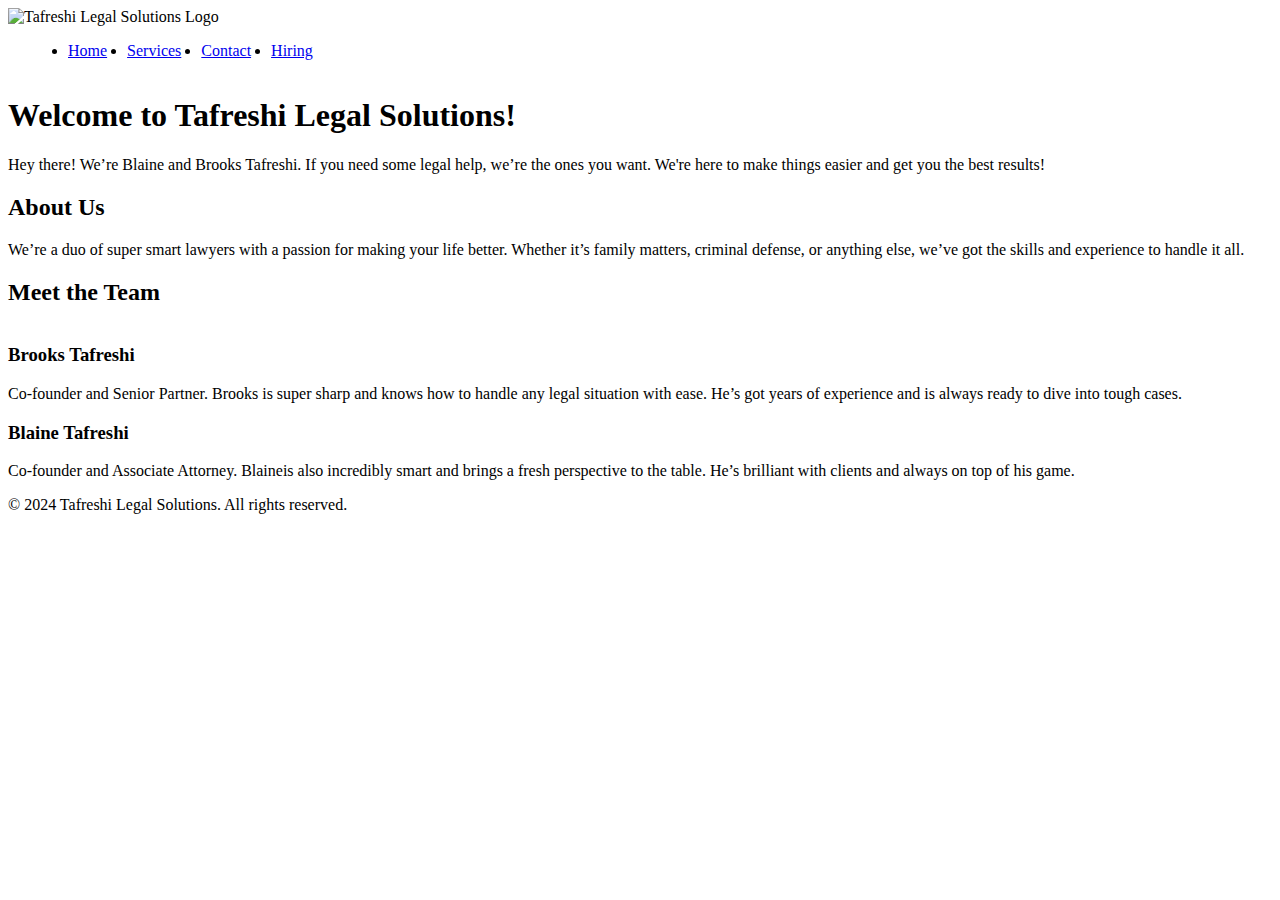
==== index.html @ 2438b784 "Initial commit" ====
<!DOCTYPE html>
<html lang="en">
<head>
    <meta charset="UTF-8">
    <meta name="viewport" content="width=device-width, initial-scale=1.0">
    <title>Tafreshi Legal Solutions</title>
    <link rel="stylesheet" href="style.css">
</head>
<body>
    <header>
        <div class="container">
            <img src="images/logo.png" alt="Tafreshi Legal Solutions Logo" class="logo">
            <div class="menu-toggle">&#9776;</div>
            <nav>
                <ul>
                    <li><a href="index.html">Home</a></li>
                    <li><a href="services.html">Services</a></li>
                    <li><a href="contact.html">Contact</a></li>
                    <li><a href="hiring.html">Hiring</a></li>
                </ul>
            </nav>
        </div>
    </header>
    <main>
        <section class="hero">
            <h1>Welcome to Tafreshi Legal Solutions!</h1>
            <p>Hey there! We’re Blaine and Brooks Tafreshi. If you need some legal help, we’re the ones you want. We're here to make things easier and get you the best results!</p>
        </section>
        <section class="about">
            <h2>About Us</h2>
            <p>We’re a duo of super smart lawyers with a passion for making your life better. Whether it’s family matters, criminal defense, or anything else, we’ve got the skills and experience to handle it all.</p>
        </section>
        <section class="team">
            <h2>Meet the Team</h2>
            <div class="carousel">
                <img src="images/lawyer1.jpg" alt="Blaine Tafreshi" class="active">
                <img src="images/lawyer2.jpg" alt="Brooks Tafreshi">
            </div>
            <div class="team-member-info">
                <h3>Brooks Tafreshi</h3>
                <p>Co-founder and Senior Partner. Brooks is super sharp and knows how to handle any legal situation with ease. He’s got years of experience and is always ready to dive into tough cases.</p>
            </div>
            <div class="team-member-info">
                <h3>Blaine  Tafreshi</h3>
                <p>Co-founder and Associate Attorney. Blaineis also incredibly smart and brings a fresh perspective to the table. He’s brilliant with clients and always on top of his game.</p>
            </div>
        </section>
    </main>
    <footer>
        <p>&copy; 2024 Tafreshi Legal Solutions. All rights reserved.</p>
    </footer>
    <script src="script.js"></script>
</body>
</html>
---- style.css ----
/* Add mobile menu styles */
.menu-toggle {
    display: none;
    font-size: 30px;
    color: #fff;
    cursor: pointer;
}

nav {
    display: flex;
}

nav.active {
    display: block;
}

nav ul {
    display: flex;
}

nav ul li {
    margin-left: 20px;
}

/* Style for mobile menu */
@media (max-width: 768px) {
    .menu-toggle {
        display: block;
    }

    nav ul {
        display: none;
        flex-direction: column;
    }

    nav.active ul {
        display: flex;
    }

    nav ul li {
        margin-left: 0;
        margin-bottom: 10px;
    }
}

/* Smooth scrolling */
html {
    scroll-behavior: smooth;
}

/* Image carousel styles */
.carousel {
    position: relative;
    overflow: hidden;
    width: 100%;
}

.carousel img {
    width: 100%;
    position: absolute;
    transition: opacity 1s ease-in-out;
    opacity: 0;
}

.carousel img.active {
    opacity: 1;
}
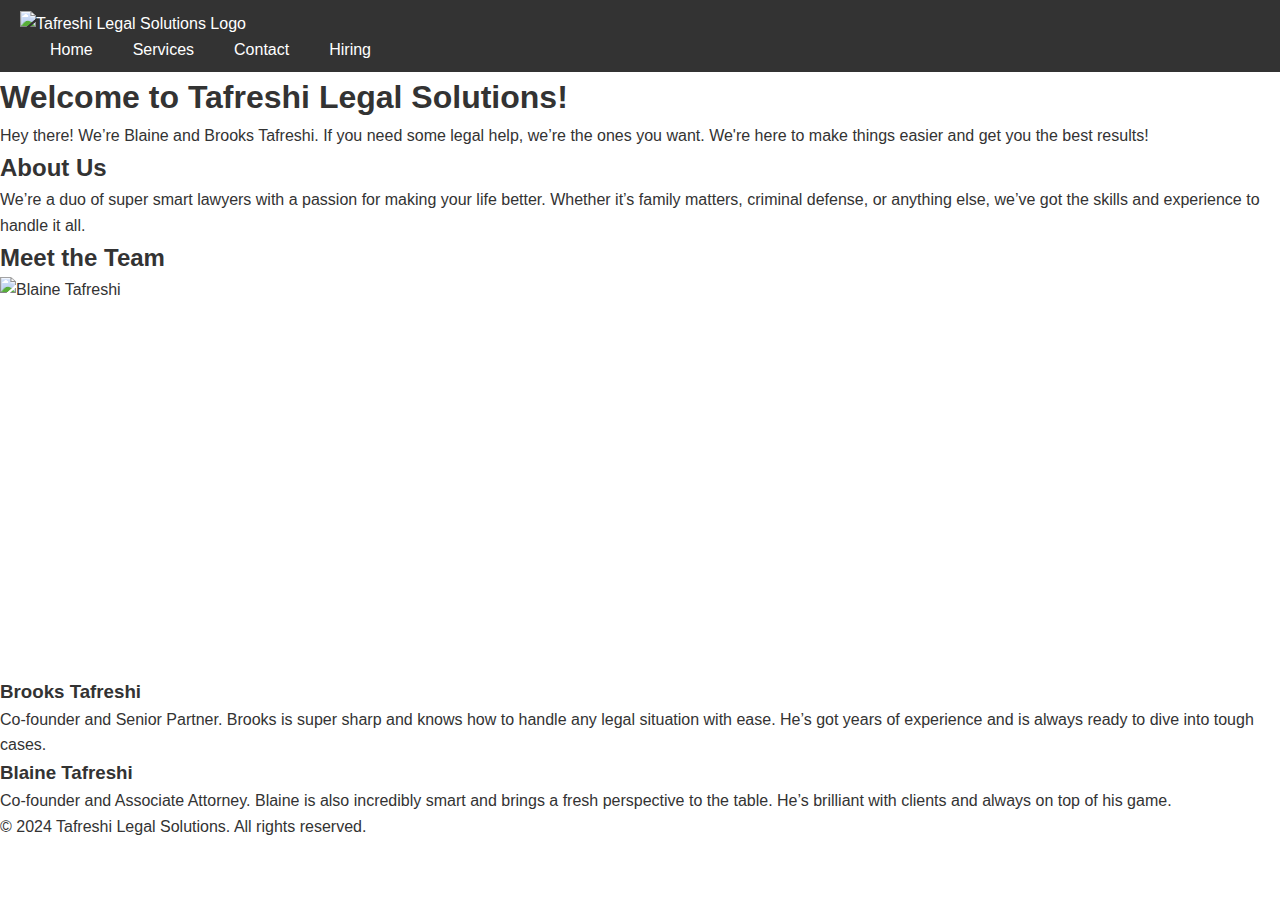
==== commit dca049f2: "Styling" ====
--- a/index.html
+++ b/index.html
@@ -42,7 +42,7 @@
             </div>
             <div class="team-member-info">
                 <h3>Blaine  Tafreshi</h3>
-                <p>Co-founder and Associate Attorney. Blaineis also incredibly smart and brings a fresh perspective to the table. He’s brilliant with clients and always on top of his game.</p>
+                <p>Co-founder and Associate Attorney. Blaine is also incredibly smart and brings a fresh perspective to the table. He’s brilliant with clients and always on top of his game.</p>
             </div>
         </section>
     </main>
--- a/style.css
+++ b/style.css
@@ -1,4 +1,57 @@
-/* Add mobile menu styles */
+/* Basic reset and modern font */
+* {
+    box-sizing: border-box;
+    margin: 0;
+    padding: 0;
+    font-family: 'Arial', sans-serif;
+}
+
+/* Overall layout */
+body {
+    line-height: 1.6;
+    color: #333;
+}
+
+/* Navbar styles */
+header {
+    background: #333;
+    color: #fff;
+    padding: 10px 20px;
+    position: relative;
+}
+
+.logo {
+    height: 50px;
+    vertical-align: middle;
+}
+
+nav {
+    display: flex;
+    justify-content: space-between;
+    align-items: center;
+}
+
+nav ul {
+    list-style: none;
+    display: flex;
+}
+
+nav ul li {
+    margin-left: 20px;
+}
+
+nav ul li a {
+    text-decoration: none;
+    color: #fff;
+    font-size: 16px;
+    padding: 10px;
+    transition: color 0.3s;
+}
+
+nav ul li a:hover {
+    color: #f39c12; /* Accent color for hover effect */
+}
+
 .menu-toggle {
     display: none;
     font-size: 30px;
@@ -6,23 +59,7 @@
     cursor: pointer;
 }
 
-nav {
-    display: flex;
-}
-
-nav.active {
-    display: block;
-}
-
-nav ul {
-    display: flex;
-}
-
-nav ul li {
-    margin-left: 20px;
-}
-
-/* Style for mobile menu */
+/* Mobile menu styles */
 @media (max-width: 768px) {
     .menu-toggle {
         display: block;
@@ -31,6 +68,12 @@
     nav ul {
         display: none;
         flex-direction: column;
+        background: #333;
+        width: 100%;
+        position: absolute;
+        top: 60px; /* Adjust based on the height of the header */
+        left: 0;
+        padding: 20px 0;
     }
 
     nav.active ul {
@@ -40,6 +83,13 @@
     nav ul li {
         margin-left: 0;
         margin-bottom: 10px;
+    }
+
+    nav ul li a {
+        padding: 15px 20px;
+        font-size: 18px;
+        display: block;
+        color: #fff;
     }
 }
 
@@ -53,10 +103,12 @@
     position: relative;
     overflow: hidden;
     width: 100%;
+    height: 400px; /* Adjust based on the desired height */
 }
 
 .carousel img {
     width: 100%;
+    height: auto;
     position: absolute;
     transition: opacity 1s ease-in-out;
     opacity: 0;
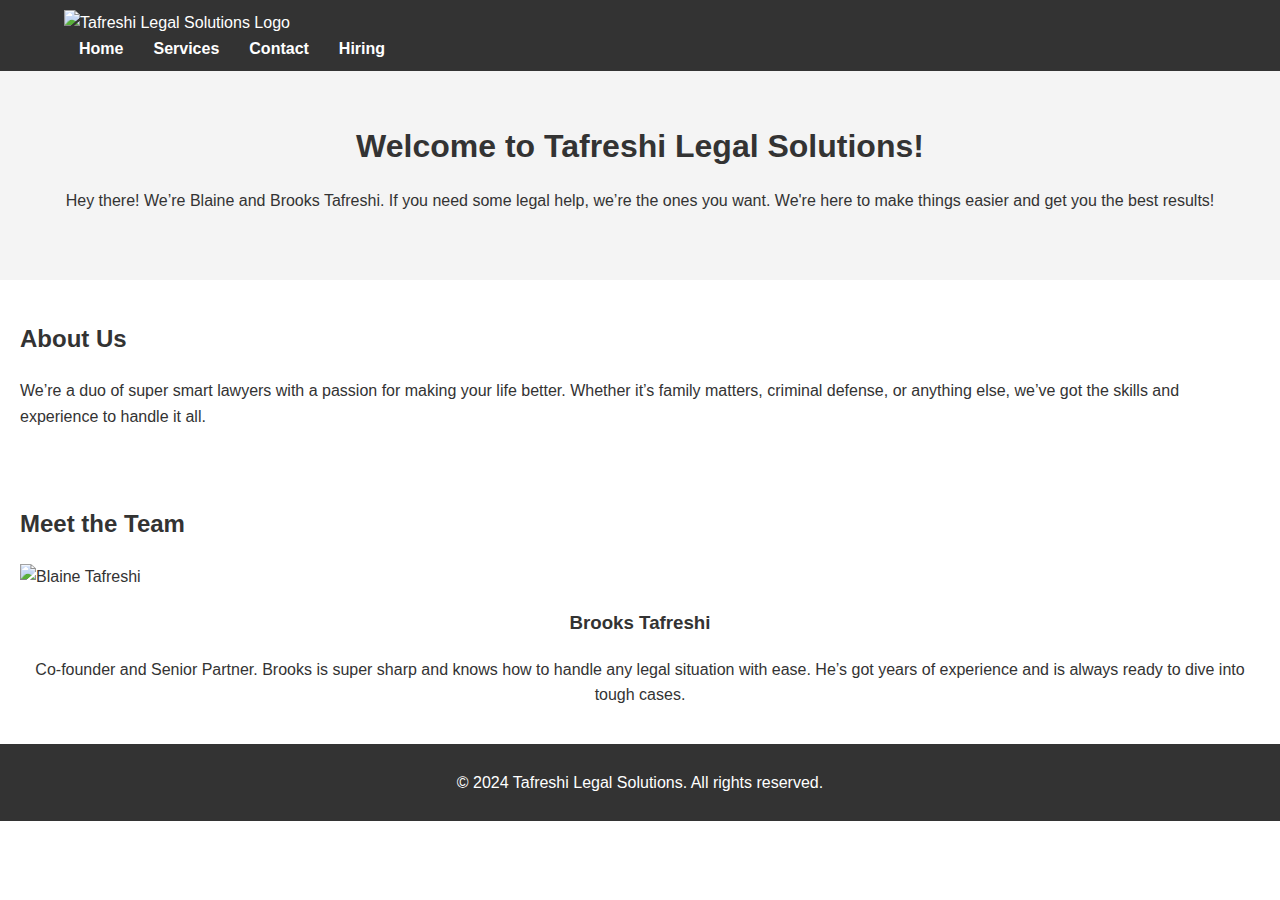
==== commit 67fee2ad: "Edits" ====
--- a/index.html
+++ b/index.html
@@ -5,13 +5,16 @@
     <meta name="viewport" content="width=device-width, initial-scale=1.0">
     <title>Tafreshi Legal Solutions</title>
     <link rel="stylesheet" href="style.css">
+    <link rel="stylesheet" href="https://cdnjs.cloudflare.com/ajax/libs/font-awesome/6.0.0-beta3/css/all.min.css">
 </head>
 <body>
     <header>
         <div class="container">
             <img src="images/logo.png" alt="Tafreshi Legal Solutions Logo" class="logo">
-            <div class="menu-toggle">&#9776;</div>
-            <nav>
+            <div class="menu-toggle" id="menuToggle">
+                <i class="fas fa-bars"></i>
+            </div>
+            <nav id="navbar">
                 <ul>
                     <li><a href="index.html">Home</a></li>
                     <li><a href="services.html">Services</a></li>
@@ -33,16 +36,18 @@
         <section class="team">
             <h2>Meet the Team</h2>
             <div class="carousel">
-                <img src="images/lawyer1.jpg" alt="Blaine Tafreshi" class="active">
-                <img src="images/lawyer2.jpg" alt="Brooks Tafreshi">
+                <img src="images/lawyer1.jpg" alt="Blaine Tafreshi" class="carousel-image active">
+                <img src="images/lawyer2.jpg" alt="Brooks Tafreshi" class="carousel-image">
             </div>
             <div class="team-member-info">
-                <h3>Brooks Tafreshi</h3>
-                <p>Co-founder and Senior Partner. Brooks is super sharp and knows how to handle any legal situation with ease. He’s got years of experience and is always ready to dive into tough cases.</p>
-            </div>
-            <div class="team-member-info">
-                <h3>Blaine  Tafreshi</h3>
-                <p>Co-founder and Associate Attorney. Blaine is also incredibly smart and brings a fresh perspective to the table. He’s brilliant with clients and always on top of his game.</p>
+                <div class="member-details" id="member1">
+                    <h3>Brooks Tafreshi</h3>
+                    <p>Co-founder and Senior Partner. Brooks is super sharp and knows how to handle any legal situation with ease. He’s got years of experience and is always ready to dive into tough cases.</p>
+                </div>
+                <div class="member-details hidden" id="member2">
+                    <h3>Blaine Tafreshi</h3>
+                    <p>Co-founder and Associate Attorney. Blaine is also incredibly smart and brings a fresh perspective to the table. He’s brilliant with clients and always on top of his game.</p>
+                </div>
             </div>
         </section>
     </main>
--- a/style.css
+++ b/style.css
@@ -1,119 +1,128 @@
-/* Basic reset and modern font */
-* {
-    box-sizing: border-box;
+/* General Styles */
+body {
+    font-family: Arial, sans-serif;
     margin: 0;
     padding: 0;
-    font-family: 'Arial', sans-serif;
-}
-
-/* Overall layout */
-body {
     line-height: 1.6;
     color: #333;
 }
 
-/* Navbar styles */
+.container {
+    width: 90%;
+    margin: 0 auto;
+    max-width: 1200px;
+}
+
 header {
     background: #333;
     color: #fff;
-    padding: 10px 20px;
+    padding: 10px 0;
     position: relative;
+    display: flex;
+    align-items: center;
+    justify-content: space-between;
 }
 
 .logo {
     height: 50px;
-    vertical-align: middle;
+}
+
+.menu-toggle {
+    display: none;
+    font-size: 1.5em;
+    cursor: pointer;
 }
 
 nav {
     display: flex;
-    justify-content: space-between;
-    align-items: center;
 }
 
 nav ul {
     list-style: none;
+    padding: 0;
+    margin: 0;
     display: flex;
 }
 
 nav ul li {
-    margin-left: 20px;
+    margin: 0 15px;
 }
 
 nav ul li a {
+    color: #fff;
     text-decoration: none;
-    color: #fff;
-    font-size: 16px;
-    padding: 10px;
-    transition: color 0.3s;
+    font-weight: bold;
 }
 
-nav ul li a:hover {
-    color: #f39c12; /* Accent color for hover effect */
+.hero {
+    text-align: center;
+    padding: 50px 20px;
+    background: #f4f4f4;
 }
 
-.menu-toggle {
-    display: none;
-    font-size: 30px;
-    color: #fff;
-    cursor: pointer;
+.hero h1 {
+    margin: 0;
+    font-size: 2em;
 }
 
-/* Mobile menu styles */
+.about, .team {
+    padding: 20px;
+}
+
+.carousel {
+    position: relative;
+    width: 100%;
+    overflow: hidden;
+}
+
+.carousel-image {
+    width: 100%;
+    display: none;
+    transition: opacity 1s ease-in-out;
+}
+
+.carousel-image.active {
+    display: block;
+}
+
+.team-member-info {
+    text-align: center;
+}
+
+.member-details.hidden {
+    display: none;
+}
+
+footer {
+    background: #333;
+    color: #fff;
+    text-align: center;
+    padding: 10px 20px;
+}
+
+/* Responsive Styles */
 @media (max-width: 768px) {
+    nav {
+        display: none;
+        flex-direction: column;
+        align-items: center;
+        width: 100%;
+    }
+
     .menu-toggle {
         display: block;
     }
 
-    nav ul {
-        display: none;
-        flex-direction: column;
-        background: #333;
-        width: 100%;
-        position: absolute;
-        top: 60px; /* Adjust based on the height of the header */
-        left: 0;
-        padding: 20px 0;
-    }
-
-    nav.active ul {
+    nav.active {
         display: flex;
     }
 
-    nav ul li {
-        margin-left: 0;
-        margin-bottom: 10px;
+    nav ul {
+        flex-direction: column;
+        width: 100%;
     }
 
-    nav ul li a {
-        padding: 15px 20px;
-        font-size: 18px;
-        display: block;
-        color: #fff;
+    nav ul li {
+        margin: 10px 0;
     }
 }
-
-/* Smooth scrolling */
-html {
-    scroll-behavior: smooth;
-}
-
-/* Image carousel styles */
-.carousel {
-    position: relative;
-    overflow: hidden;
-    width: 100%;
-    height: 400px; /* Adjust based on the desired height */
-}
-
-.carousel img {
-    width: 100%;
-    height: auto;
-    position: absolute;
-    transition: opacity 1s ease-in-out;
-    opacity: 0;
-}
-
-.carousel img.active {
-    opacity: 1;
-}
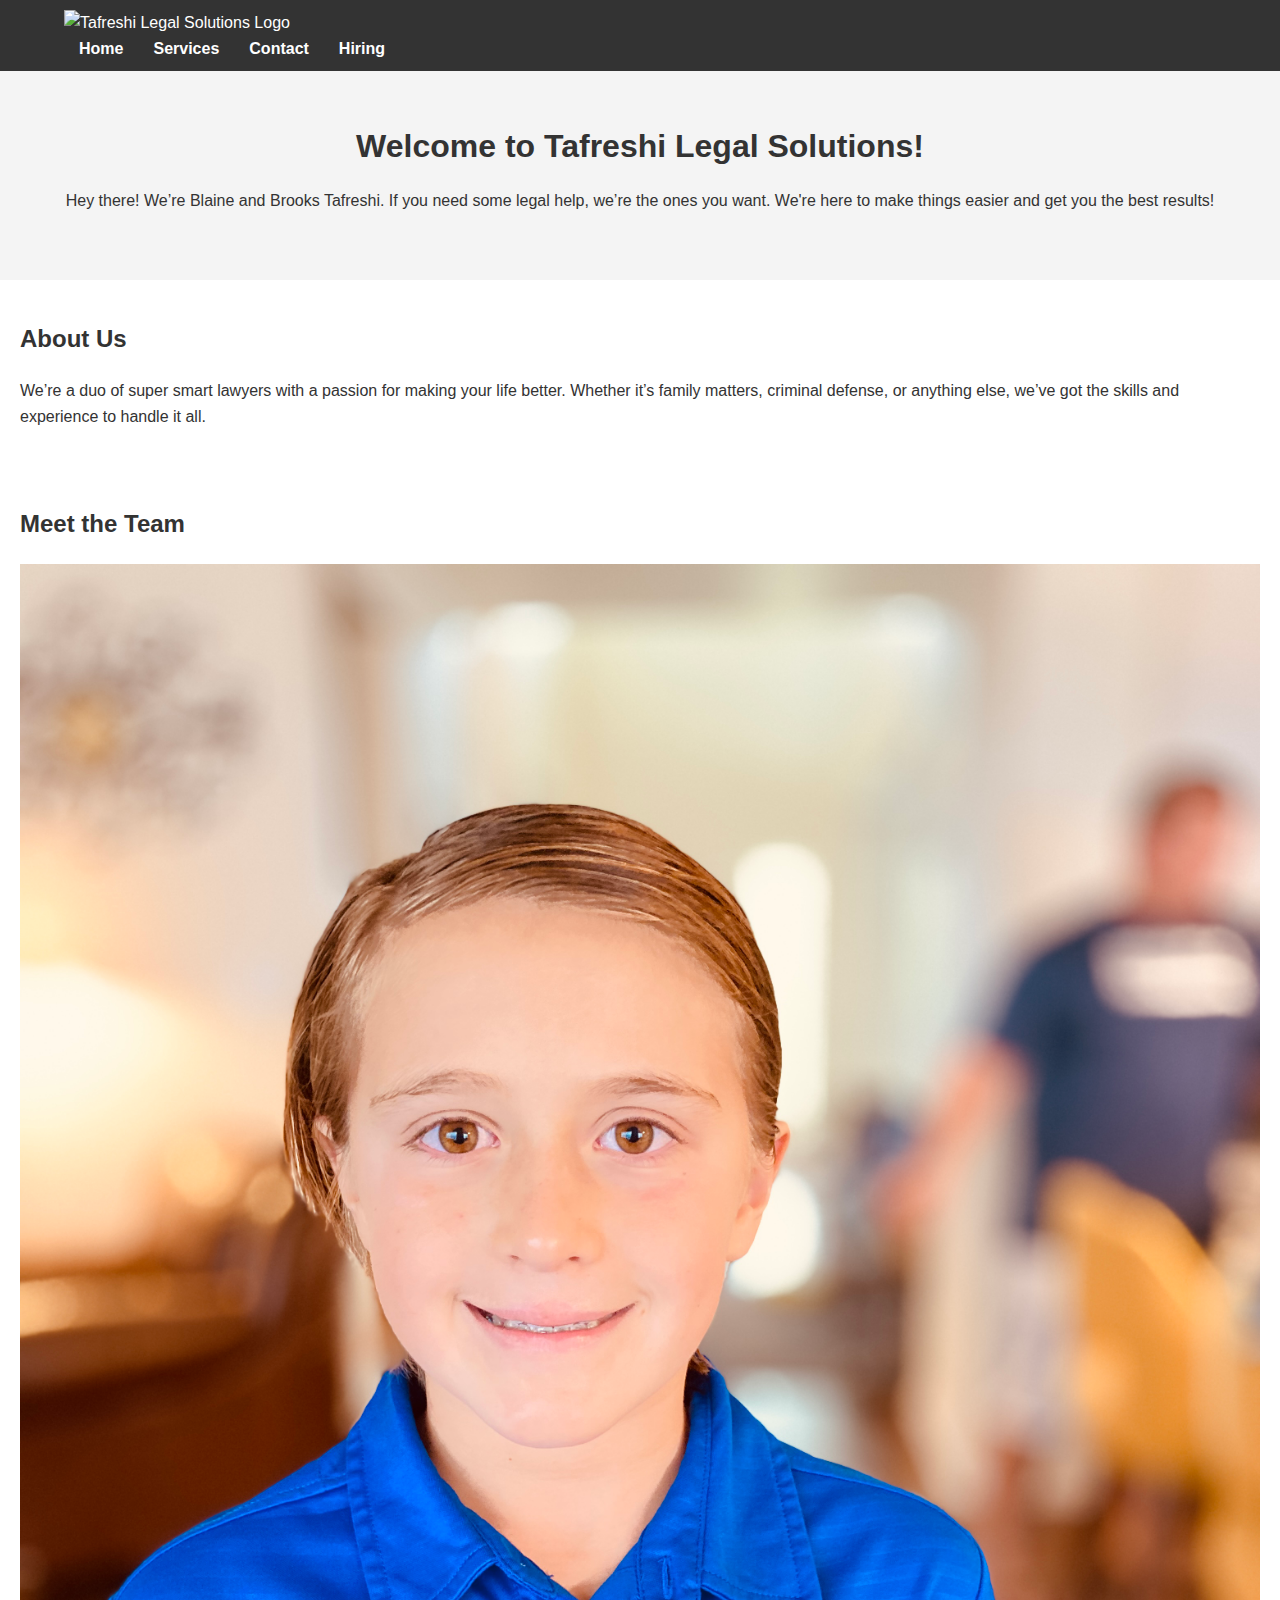
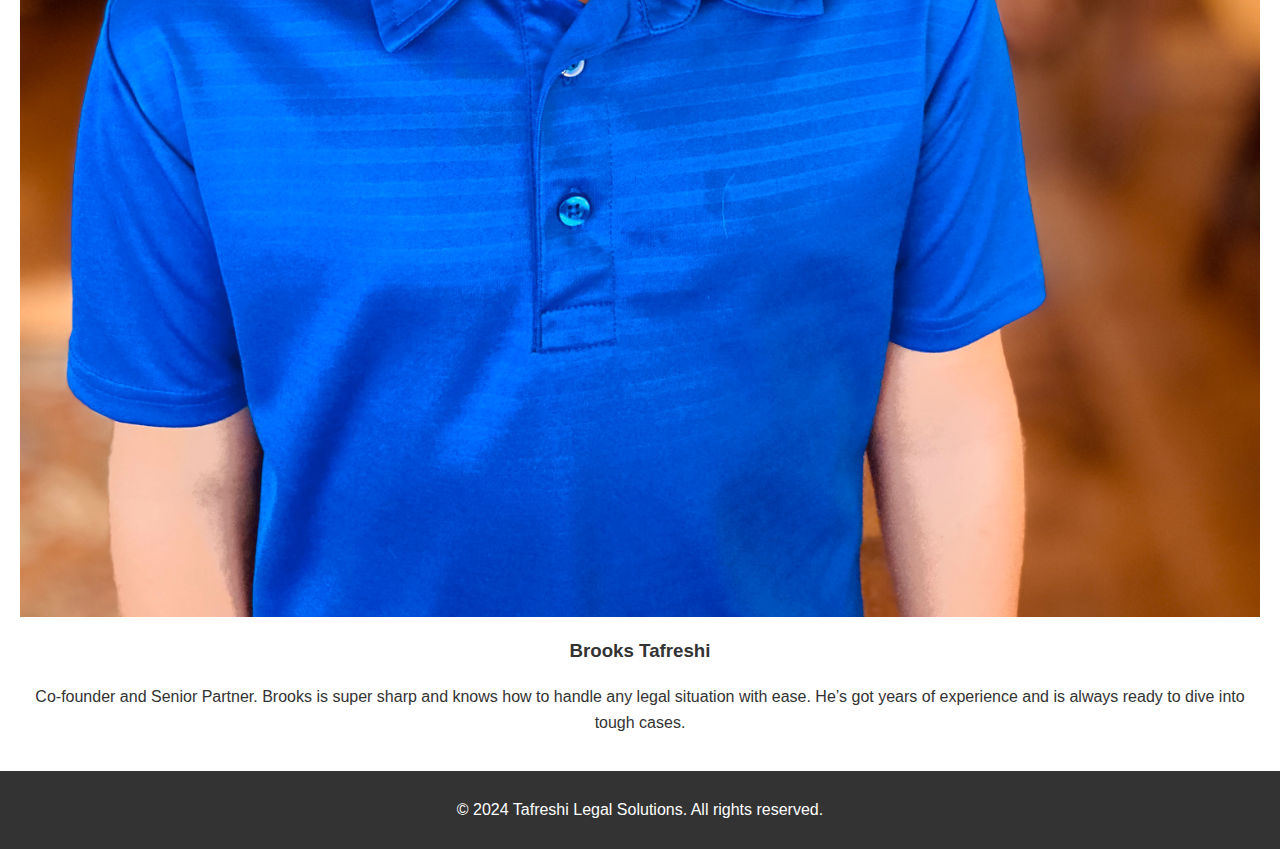
==== commit 7b4fb640: "Photos" ====
--- a/index.html
+++ b/index.html
@@ -36,8 +36,8 @@
         <section class="team">
             <h2>Meet the Team</h2>
             <div class="carousel">
-                <img src="images/lawyer1.jpg" alt="Blaine Tafreshi" class="carousel-image active">
-                <img src="images/lawyer2.jpg" alt="Brooks Tafreshi" class="carousel-image">
+                <img src="IMG_1342.jpeg" alt="Blaine Tafreshi" class="carousel-image active">
+                <img src="IMG_1846.jpeg" alt="Brooks Tafreshi" class="carousel-image">
             </div>
             <div class="team-member-info">
                 <div class="member-details" id="member1">
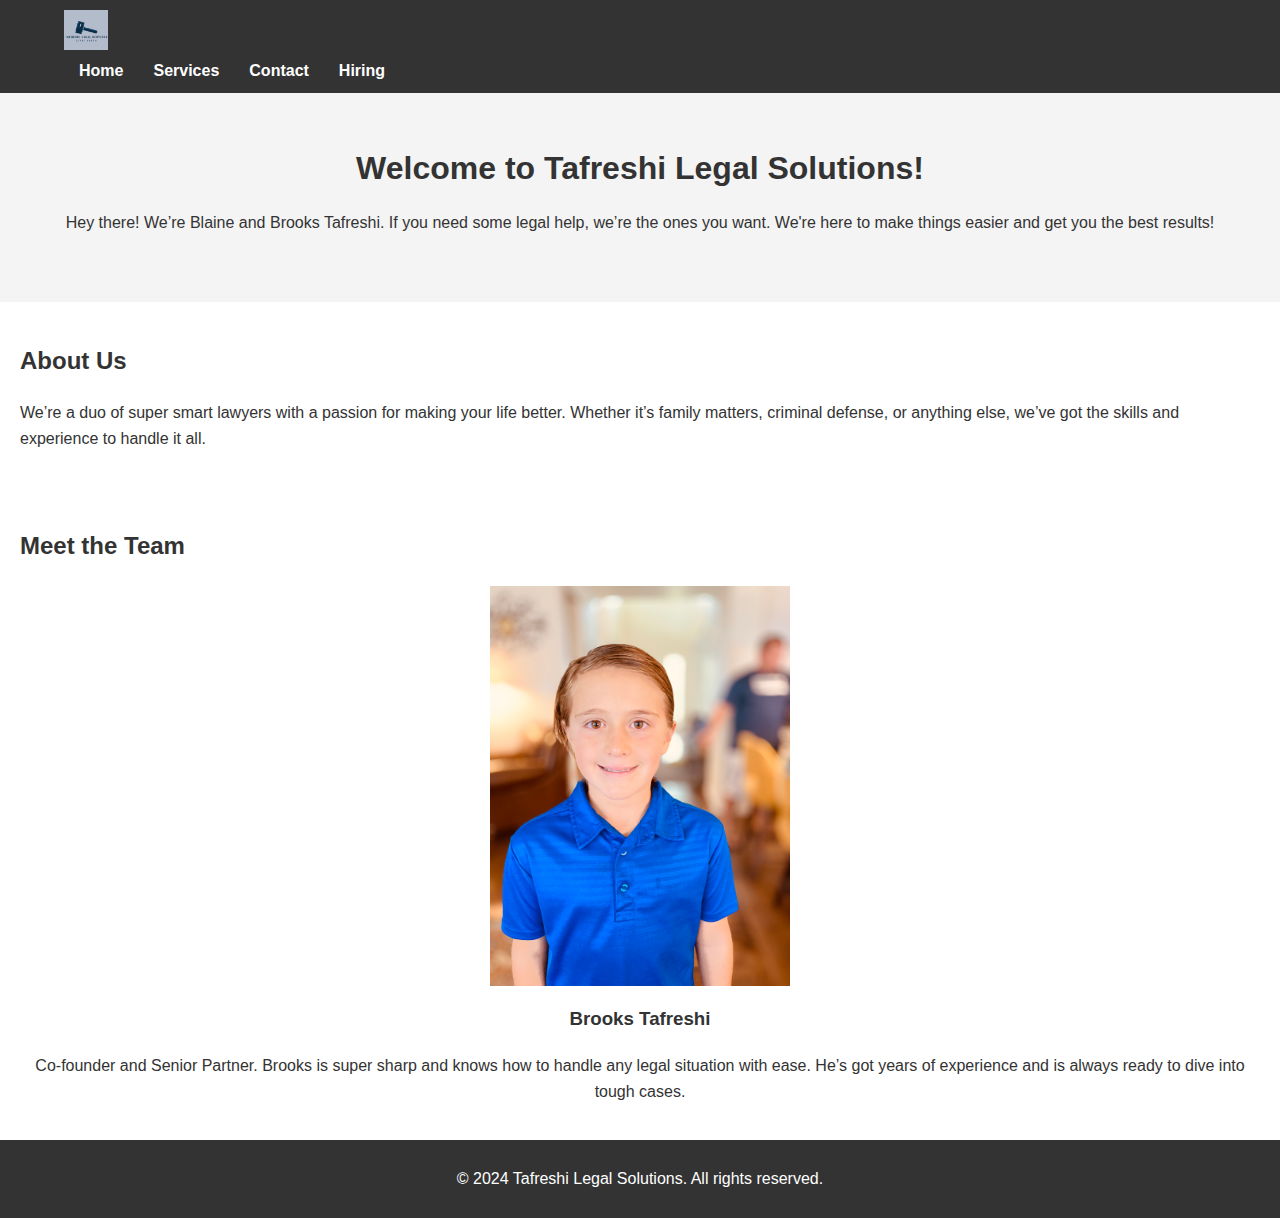
==== commit c2aecd2f: "Design" ====
--- a/index.html
+++ b/index.html
@@ -10,7 +10,7 @@
 <body>
     <header>
         <div class="container">
-            <img src="images/logo.png" alt="Tafreshi Legal Solutions Logo" class="logo">
+            <img src="Screenshot 2024-07-28 at 3.53.57 PM.png" alt="Tafreshi Legal Solutions Logo" class="logo">
             <div class="menu-toggle" id="menuToggle">
                 <i class="fas fa-bars"></i>
             </div>
--- a/style.css
+++ b/style.css
@@ -24,7 +24,7 @@
 }
 
 .logo {
-    height: 50px;
+    height: 40px; /* Reduced height */
 }
 
 .menu-toggle {
@@ -76,9 +76,11 @@
 }
 
 .carousel-image {
-    width: 100%;
+    width: 70%; /* Adjust width */
+    max-width: 300px; /* Set max width */
     display: none;
     transition: opacity 1s ease-in-out;
+    margin: 0 auto; /* Center images */
 }
 
 .carousel-image.active {
@@ -125,4 +127,9 @@
     nav ul li {
         margin: 10px 0;
     }
+
+    .carousel-image {
+        width: 100%;
+        max-width: none;
+    }
 }
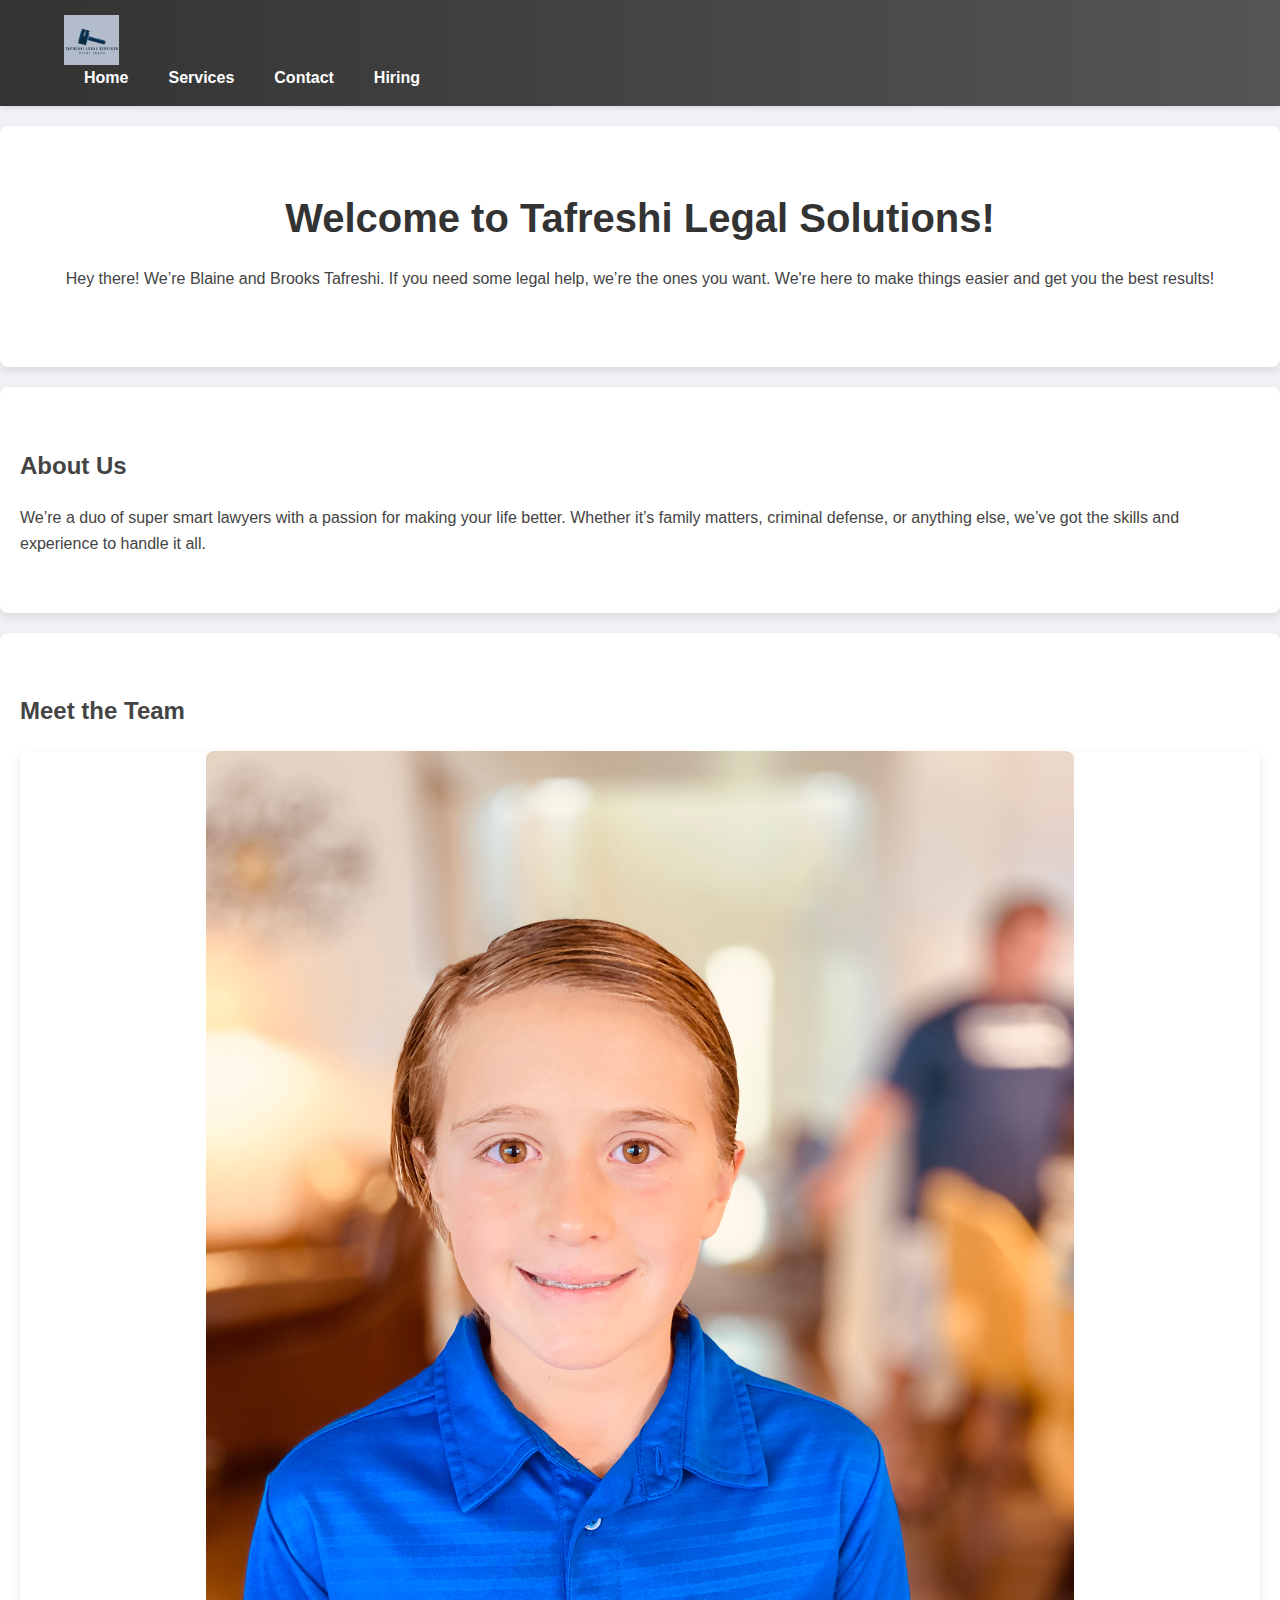
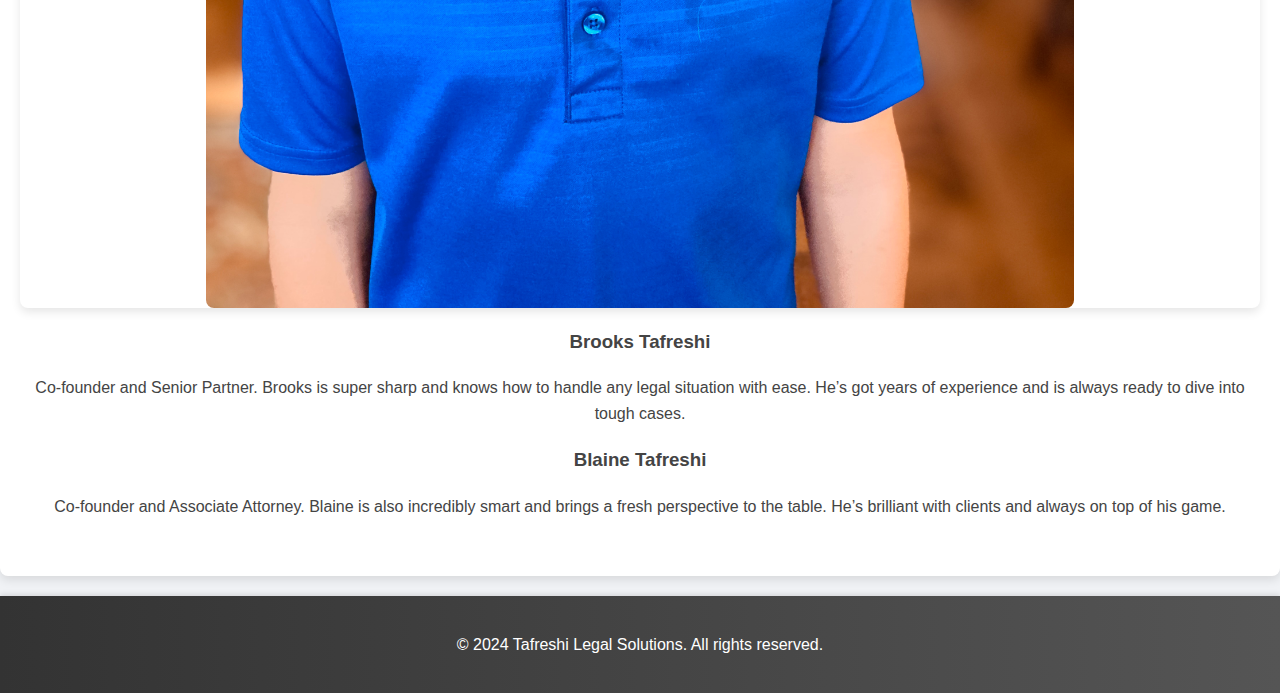
==== commit a07399ca: "Css" ====
--- a/index.html
+++ b/index.html
@@ -43,8 +43,7 @@
                 <div class="member-details" id="member1">
                     <h3>Brooks Tafreshi</h3>
                     <p>Co-founder and Senior Partner. Brooks is super sharp and knows how to handle any legal situation with ease. He’s got years of experience and is always ready to dive into tough cases.</p>
-                </div>
-                <div class="member-details hidden" id="member2">
+             
                     <h3>Blaine Tafreshi</h3>
                     <p>Co-founder and Associate Attorney. Blaine is also incredibly smart and brings a fresh perspective to the table. He’s brilliant with clients and always on top of his game.</p>
                 </div>
--- a/style.css
+++ b/style.css
@@ -1,10 +1,11 @@
 /* General Styles */
 body {
-    font-family: Arial, sans-serif;
+    font-family: 'Segoe UI', Tahoma, Geneva, Verdana, sans-serif;
     margin: 0;
     padding: 0;
     line-height: 1.6;
-    color: #333;
+    color: #444;
+    background: #f0f2f5;
 }
 
 .container {
@@ -14,23 +15,31 @@
 }
 
 header {
-    background: #333;
+    background: linear-gradient(90deg, #333, #555);
     color: #fff;
-    padding: 10px 0;
-    position: relative;
+    padding: 15px 0;
     display: flex;
     align-items: center;
     justify-content: space-between;
+    box-shadow: 0 2px 5px rgba(0, 0, 0, 0.1);
+    position: relative;
 }
 
 .logo {
-    height: 40px; /* Reduced height */
+    height: 50px; /* Updated height */
+    display: flex;
+    align-items: center;
 }
 
 .menu-toggle {
     display: none;
-    font-size: 1.5em;
+    font-size: 1.75em;
     cursor: pointer;
+    transition: color 0.3s ease;
+}
+
+.menu-toggle:hover {
+    color: #ddd;
 }
 
 nav {
@@ -45,42 +54,76 @@
 }
 
 nav ul li {
-    margin: 0 15px;
+    margin: 0 20px; /* Increased margin */
 }
 
 nav ul li a {
     color: #fff;
     text-decoration: none;
-    font-weight: bold;
+    font-weight: 600;
+    position: relative;
+    transition: color 0.3s ease;
+}
+
+nav ul li a:hover {
+    color: #ddd;
+}
+
+nav ul li a::after {
+    content: '';
+    display: block;
+    height: 2px;
+    background: #ddd;
+    width: 0;
+    transition: width 0.3s ease;
+    position: absolute;
+    bottom: -5px;
+    left: 0;
+}
+
+nav ul li a:hover::after {
+    width: 100%;
 }
 
 .hero {
     text-align: center;
-    padding: 50px 20px;
-    background: #f4f4f4;
+    padding: 60px 20px;
+    background: #fff;
+    box-shadow: 0 4px 10px rgba(0, 0, 0, 0.1);
+    border-radius: 8px;
+    margin: 20px 0;
 }
 
 .hero h1 {
     margin: 0;
-    font-size: 2em;
+    font-size: 2.5em;
+    color: #333;
+    font-weight: 700;
 }
 
 .about, .team {
-    padding: 20px;
+    padding: 40px 20px;
+    background: #fff;
+    border-radius: 8px;
+    box-shadow: 0 4px 10px rgba(0, 0, 0, 0.1);
+    margin-bottom: 20px;
 }
 
 .carousel {
     position: relative;
     width: 100%;
     overflow: hidden;
+    border-radius: 8px;
+    box-shadow: 0 4px 10px rgba(0, 0, 0, 0.1);
 }
 
 .carousel-image {
-    width: 70%; /* Adjust width */
-    max-width: 300px; /* Set max width */
+    width: 70%; /* Updated width */
+    max-width: 100%; /* Adjusted max-width */
     display: none;
-    transition: opacity 1s ease-in-out;
+    transition: opacity 0.5s ease;
     margin: 0 auto; /* Center images */
+    border-radius: 8px;
 }
 
 .carousel-image.active {
@@ -96,10 +139,12 @@
 }
 
 footer {
-    background: #333;
+    background: linear-gradient(90deg, #333, #555);
     color: #fff;
     text-align: center;
-    padding: 10px 20px;
+    padding: 20px 20px;
+    box-shadow: 0 -2px 5px rgba(0, 0, 0, 0.1);
+    margin-top: 20px;
 }
 
 /* Responsive Styles */
@@ -109,6 +154,13 @@
         flex-direction: column;
         align-items: center;
         width: 100%;
+        background: #333;
+        box-shadow: 0 4px 10px rgba(0, 0, 0, 0.1);
+        position: absolute;
+        top: 60px;
+        left: 0;
+        z-index: 10;
+        padding: 10px 0;
     }
 
     .menu-toggle {
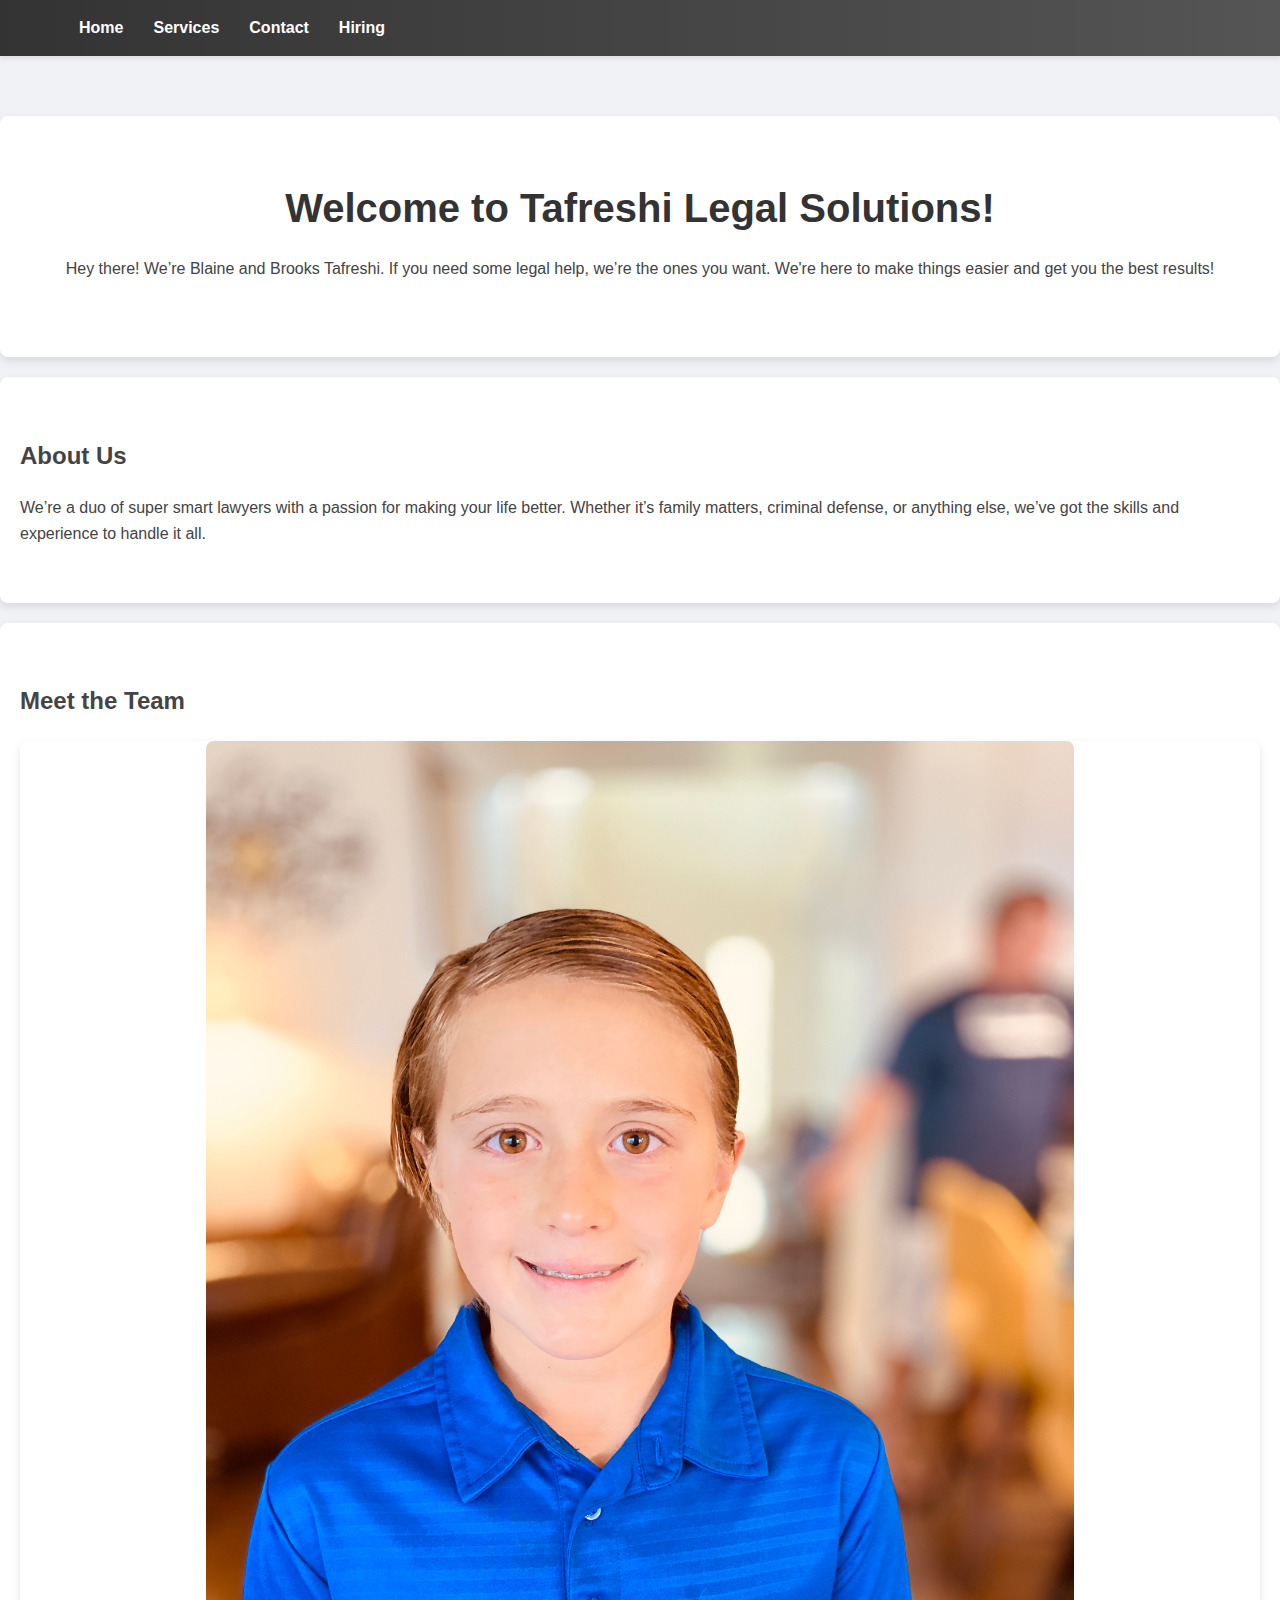
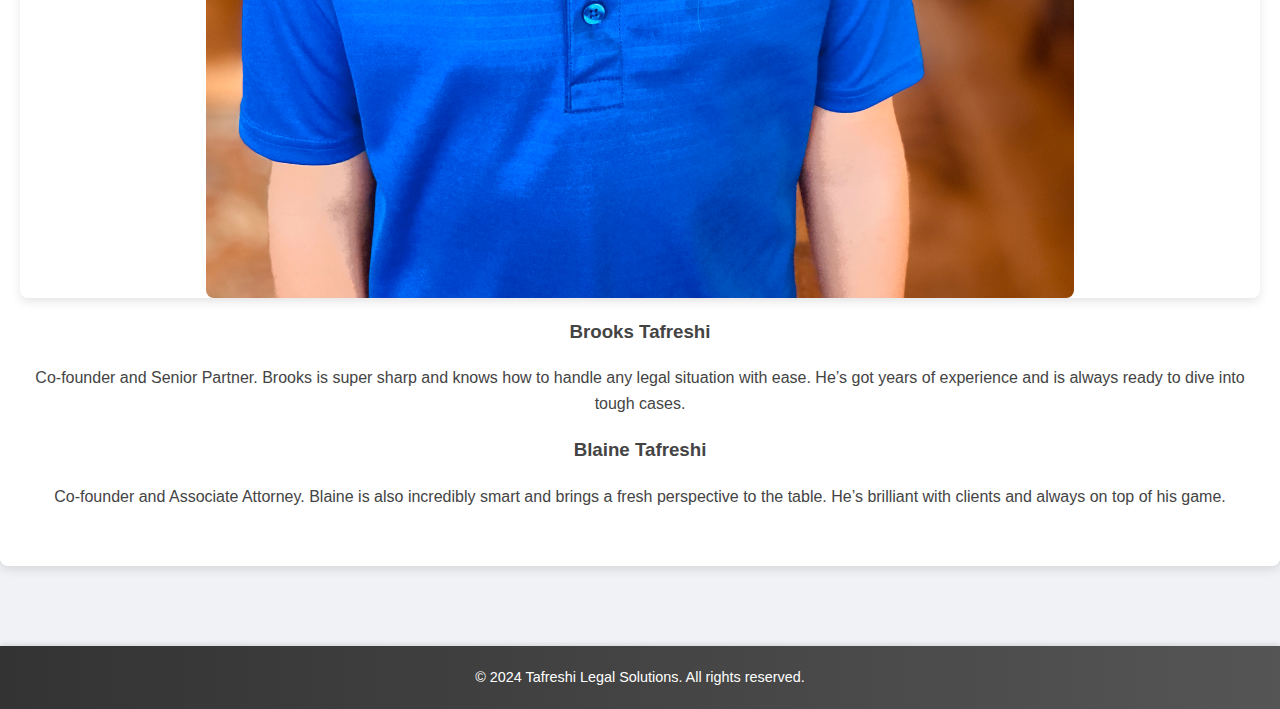
==== commit 530d3d1c: "Styling" ====
--- a/index.html
+++ b/index.html
@@ -10,7 +10,7 @@
 <body>
     <header>
         <div class="container">
-            <img src="Screenshot 2024-07-28 at 3.53.57 PM.png" alt="Tafreshi Legal Solutions Logo" class="logo">
+
             <div class="menu-toggle" id="menuToggle">
                 <i class="fas fa-bars"></i>
             </div>
--- a/style.css
+++ b/style.css
@@ -185,3 +185,171 @@
         max-width: none;
     }
 }
+
+/* General Styles */
+body {
+    font-family: 'Segoe UI', Tahoma, Geneva, Verdana, sans-serif;
+    margin: 0;
+    padding: 0;
+    line-height: 1.6;
+    color: #444;
+    background: #f0f2f5;
+}
+
+.container {
+    width: 90%;
+    margin: 0 auto;
+    max-width: 1200px;
+}
+
+header {
+    background: linear-gradient(90deg, #333, #555);
+    color: #fff;
+    padding: 15px 0;
+    display: flex;
+    align-items: center;
+    justify-content: space-between;
+    box-shadow: 0 2px 5px rgba(0, 0, 0, 0.1);
+    position: relative;
+}
+
+nav ul {
+    list-style: none;
+    padding: 0;
+    margin: 0;
+    display: flex;
+}
+
+nav ul li {
+    margin: 0 15px;
+}
+
+nav ul li a {
+    color: #fff;
+    text-decoration: none;
+    font-weight: 600;
+    position: relative;
+    transition: color 0.3s ease;
+}
+
+nav ul li a:hover {
+    color: #ddd;
+}
+
+main {
+    padding: 40px 0;
+}
+
+.contact {
+    background: #fff;
+    padding: 40px 20px;
+    border-radius: 8px;
+    box-shadow: 0 4px 10px rgba(0, 0, 0, 0.1);
+    margin-bottom: 20px;
+}
+
+.contact h1 {
+    font-size: 2em;
+    margin-bottom: 20px;
+    color: #333;
+}
+
+.contact p {
+    margin-bottom: 20px;
+    font-size: 1.1em;
+    color: #666;
+}
+
+.contact-info {
+    margin-bottom: 20px;
+}
+
+.contact-info p {
+    font-size: 1em;
+    margin: 10px 0;
+}
+
+.contact-info a {
+    color: #007bff;
+    text-decoration: none;
+    transition: color 0.3s ease;
+}
+
+.contact-info a:hover {
+    color: #0056b3;
+}
+
+.contact-form {
+    display: flex;
+    flex-direction: column;
+}
+
+.contact-form label {
+    margin-bottom: 5px;
+    font-weight: 600;
+}
+
+.contact-form input,
+.contact-form textarea {
+    margin-bottom: 15px;
+    padding: 10px;
+    border: 1px solid #ddd;
+    border-radius: 4px;
+    font-size: 1em;
+}
+
+.contact-form button {
+    padding: 10px 20px;
+    background: #007bff;
+    color: #fff;
+    border: none;
+    border-radius: 4px;
+    font-size: 1em;
+    cursor: pointer;
+    transition: background 0.3s ease;
+}
+
+.contact-form button:hover {
+    background: #0056b3;
+}
+
+footer {
+    background: linear-gradient(90deg, #333, #555);
+    color: #fff;
+    text-align: center;
+    padding: 20px 0;
+    box-shadow: 0 -2px 5px rgba(0, 0, 0, 0.1);
+    margin-top: 20px;
+}
+
+footer p {
+    margin: 0;
+    font-size: 0.9em;
+}
+
+footer a {
+    color: #ddd;
+    text-decoration: none;
+    transition: color 0.3s ease;
+}
+
+footer a:hover {
+    color: #fff;
+}
+
+/* Responsive Styles */
+@media (max-width: 768px) {
+    nav ul {
+        flex-direction: column;
+        align-items: center;
+    }
+
+    nav ul li {
+        margin: 10px 0;
+    }
+
+    .contact-form input,
+    .contact-form textarea {
+        width: 100%;
+    }
+}
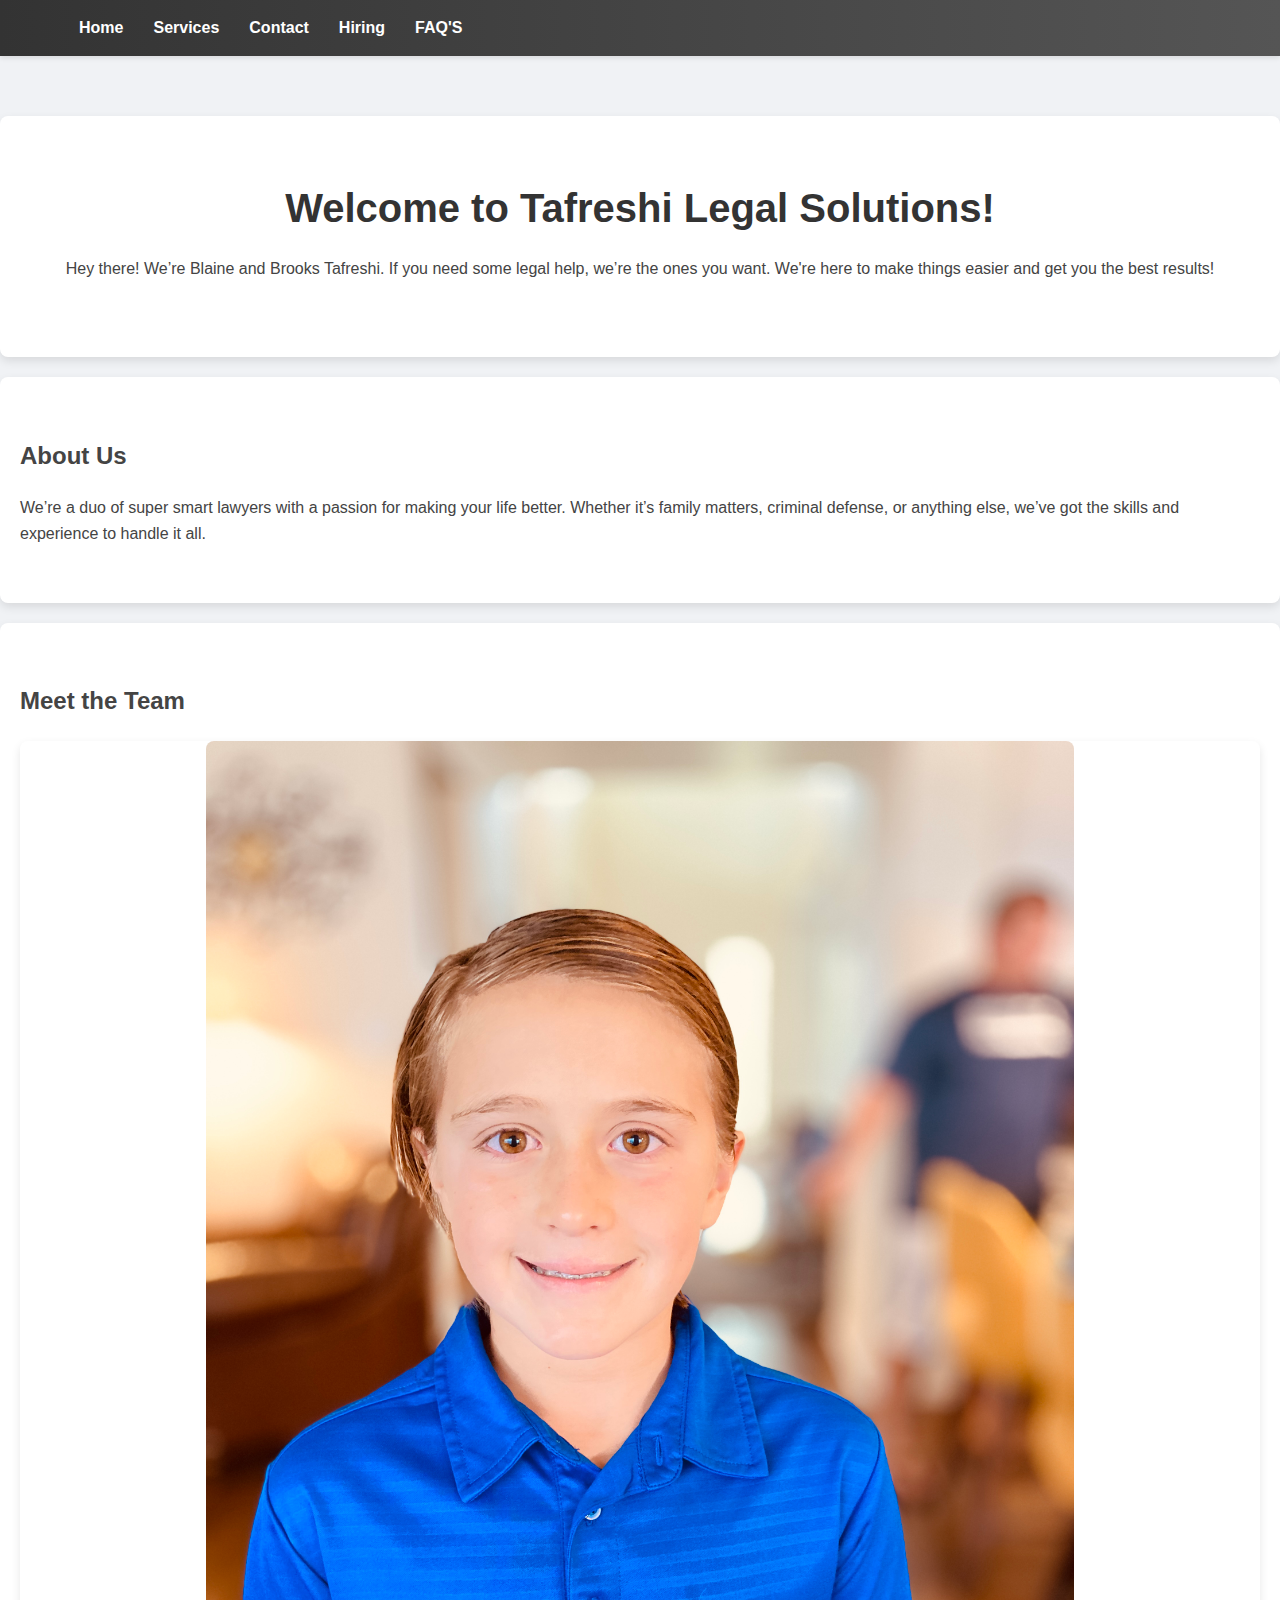
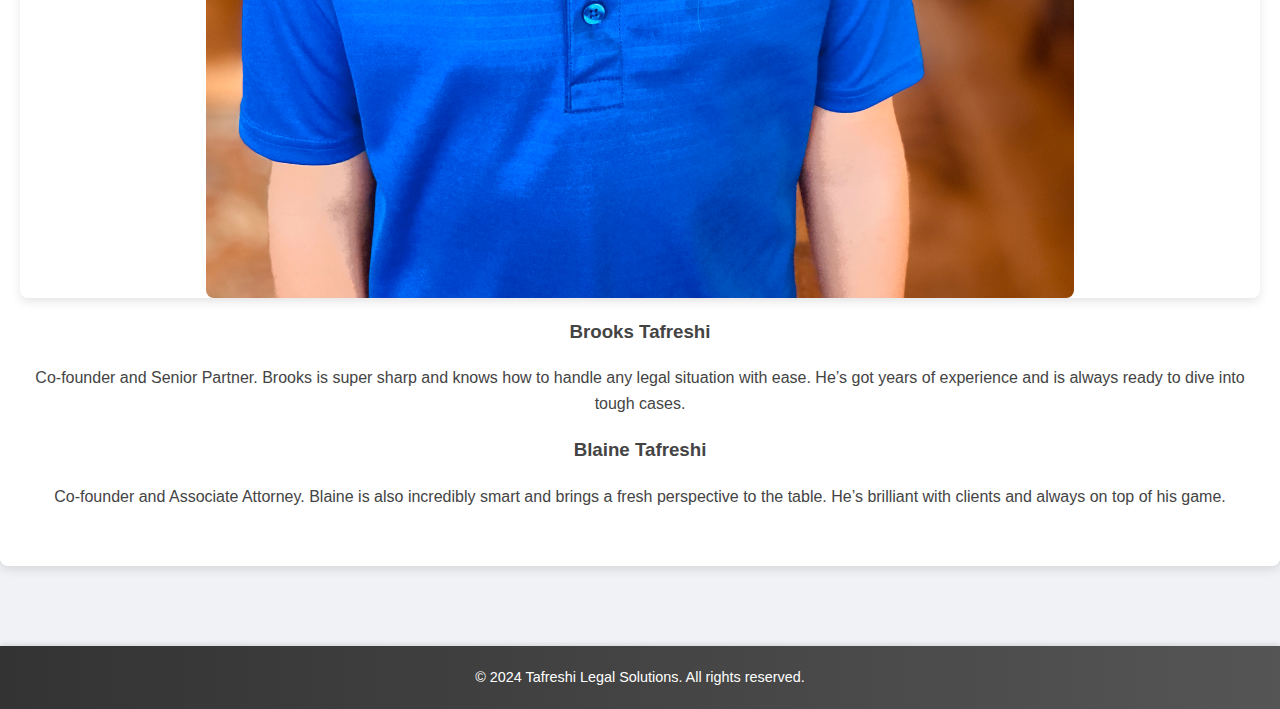
==== commit f535d4c3: "Update index.html" ====
--- a/index.html
+++ b/index.html
@@ -20,6 +20,7 @@
                     <li><a href="services.html">Services</a></li>
                     <li><a href="contact.html">Contact</a></li>
                     <li><a href="hiring.html">Hiring</a></li>
+                  <li><a href="FAQ's.html">FAQ'S</a></li
                 </ul>
             </nav>
         </div>
--- a/style.css
+++ b/style.css
@@ -353,3 +353,259 @@
         width: 100%;
     }
 }
+
+/* General Styles */
+body {
+    font-family: 'Segoe UI', Tahoma, Geneva, Verdana, sans-serif;
+    margin: 0;
+    padding: 0;
+    line-height: 1.6;
+    color: #444;
+    background: #f0f2f5;
+}
+
+header {
+    background: linear-gradient(90deg, #333, #555);
+    color: #fff;
+    padding: 15px 0;
+    display: flex;
+    align-items: center;
+    justify-content: center;
+    box-shadow: 0 2px 5px rgba(0, 0, 0, 0.1);
+}
+
+nav ul {
+    list-style: none;
+    padding: 0;
+    margin: 0;
+    display: flex;
+    justify-content: center;
+}
+
+nav ul li {
+    margin: 0 15px;
+}
+
+nav ul li a {
+    color: #fff;
+    text-decoration: none;
+    font-weight: 600;
+    position: relative;
+    transition: color 0.3s ease;
+}
+
+nav ul li a:hover {
+    color: #ddd;
+}
+
+main {
+    padding: 40px 0;
+}
+
+.services {
+    background: #fff;
+    padding: 40px 20px;
+    border-radius: 8px;
+    box-shadow: 0 4px 10px rgba(0, 0, 0, 0.1);
+    margin-bottom: 20px;
+}
+
+.services h1 {
+    font-size: 2.5em;
+    margin-bottom: 20px;
+    color: #333;
+}
+
+.services p {
+    margin-bottom: 20px;
+    font-size: 1.1em;
+    color: #666;
+}
+
+.services ul {
+    list-style-type: disc;
+    padding-left: 20px;
+}
+
+.services ul li {
+    margin-bottom: 15px;
+    font-size: 1.1em;
+    color: #555;
+}
+
+.services a {
+    color: #007bff;
+    text-decoration: none;
+    transition: color 0.3s ease;
+}
+
+.services a:hover {
+    color: #0056b3;
+}
+
+footer {
+    background: linear-gradient(90deg, #333, #555);
+    color: #fff;
+    text-align: center;
+    padding: 20px 0;
+    box-shadow: 0 -2px 5px rgba(0, 0, 0, 0.1);
+    margin-top: 20px;
+}
+
+footer p {
+    margin: 0;
+    font-size: 0.9em;
+}
+
+footer a {
+    color: #ddd;
+    text-decoration: none;
+    transition: color 0.3s ease;
+}
+
+footer a:hover {
+    color: #fff;
+}
+
+/* Responsive Styles */
+@media (max-width: 768px) {
+    nav ul {
+        flex-direction: column;
+        align-items: center;
+    }
+
+    nav ul li {
+        margin: 10px 0;
+    }
+}
+
+/* General Styles */
+body {
+    font-family: 'Segoe UI', Tahoma, Geneva, Verdana, sans-serif;
+    margin: 0;
+    padding: 0;
+    line-height: 1.6;
+    color: #444;
+    background: #f0f2f5;
+}
+
+header {
+    background: linear-gradient(90deg, #333, #555);
+    color: #fff;
+    padding: 15px 0;
+    display: flex;
+    align-items: center;
+    justify-content: center;
+    box-shadow: 0 2px 5px rgba(0, 0, 0, 0.1);
+}
+
+nav ul {
+    list-style: none;
+    padding: 0;
+    margin: 0;
+    display: flex;
+    justify-content: center;
+}
+
+nav ul li {
+    margin: 0 15px;
+}
+
+nav ul li a {
+    color: #fff;
+    text-decoration: none;
+    font-weight: 600;
+    position: relative;
+    transition: color 0.3s ease;
+}
+
+nav ul li a:hover {
+    color: #ddd;
+}
+
+main {
+    padding: 40px 0;
+}
+
+.hiring {
+    background: #fff;
+    padding: 40px 20px;
+    border-radius: 8px;
+    box-shadow: 0 4px 10px rgba(0, 0, 0, 0.1);
+    margin-bottom: 20px;
+}
+
+.hiring h1 {
+    font-size: 2.5em;
+    margin-bottom: 20px;
+    color: #333;
+}
+
+.hiring p {
+    margin-bottom: 20px;
+    font-size: 1.1em;
+    color: #666;
+}
+
+.hiring h2 {
+    font-size: 2em;
+    margin-bottom: 15px;
+    color: #333;
+}
+
+.hiring ul {
+    list-style-type: disc;
+    padding-left: 20px;
+}
+
+.hiring ul li {
+    margin-bottom: 15px;
+    font-size: 1.1em;
+    color: #555;
+}
+
+.hiring a {
+    color: #007bff;
+    text-decoration: none;
+    transition: color 0.3s ease;
+}
+
+.hiring a:hover {
+    color: #0056b3;
+}
+
+footer {
+    background: linear-gradient(90deg, #333, #555);
+    color: #fff;
+    text-align: center;
+    padding: 20px 0;
+    box-shadow: 0 -2px 5px rgba(0, 0, 0, 0.1);
+    margin-top: 20px;
+}
+
+footer p {
+    margin: 0;
+    font-size: 0.9em;
+}
+
+footer a {
+    color: #ddd;
+    text-decoration: none;
+    transition: color 0.3s ease;
+}
+
+footer a:hover {
+    color: #fff;
+}
+
+/* Responsive Styles */
+@media (max-width: 768px) {
+    nav ul {
+        flex-direction: column;
+        align-items: center;
+    }
+
+    nav ul li {
+        margin: 10px 0;
+    }
+}
